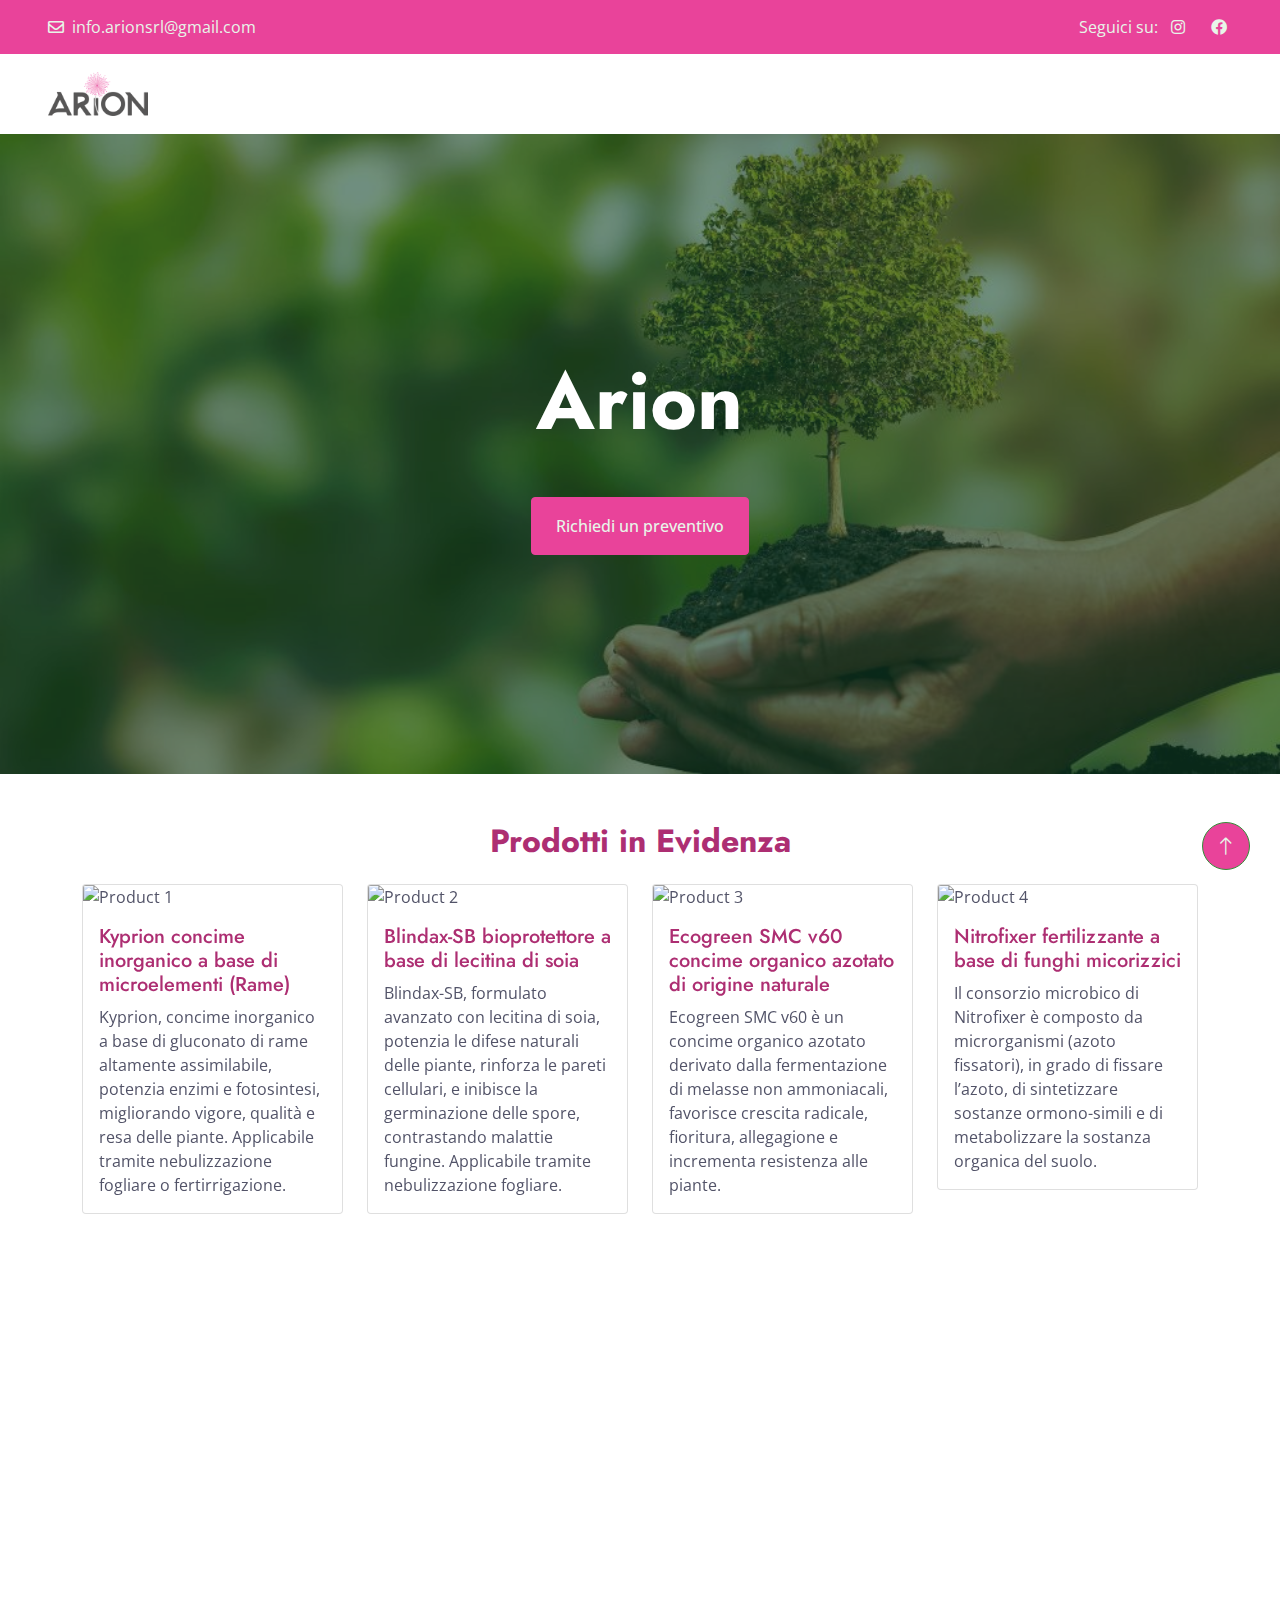
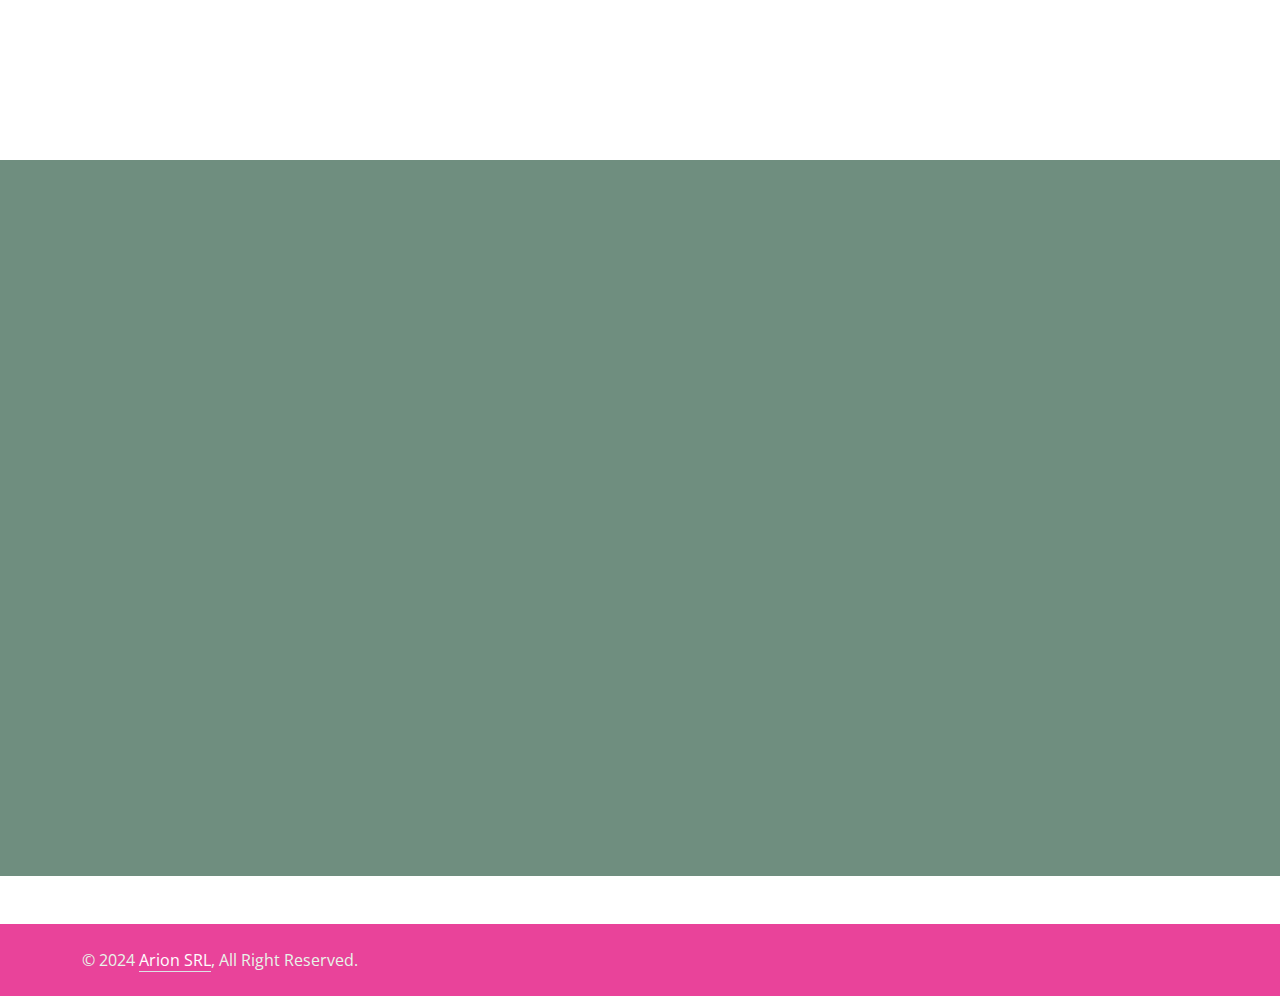
==== index.html @ ab9c235e "Update index.html" ====
<!DOCTYPE html>
<html lang="it">

<head>
    <meta charset="utf-8">
    <title>Arion</title>
    <meta content="width=device-width, initial-scale=1.0" name="viewport">
    <meta content="" name="keywords">
    <meta content="" name="description">

    <!-- Favicon -->
    <link href="img/.ico" rel="icon">

    <!-- Google Web Fonts -->
    <link rel="preconnect" href="https://fonts.googleapis.com">
    <link rel="preconnect" href="https://fonts.gstatic.com" crossorigin>
    <link href="https://fonts.googleapis.com/css2?family=Jost:wght@500;600;700&family=Open+Sans:wght@400;500&display=swap" rel="stylesheet">  

    <!-- Icon Font Stylesheet -->
    <link href="https://cdnjs.cloudflare.com/ajax/libs/font-awesome/5.10.0/css/all.min.css" rel="stylesheet">
    <link href="https://cdn.jsdelivr.net/npm/bootstrap-icons@1.4.1/font/bootstrap-icons.css" rel="stylesheet">

    <!-- Libraries Stylesheet -->
    <link href="lib/animate/animate.min.css" rel="stylesheet">
    <link href="lib/owlcarousel/assets/owl.carousel.min.css" rel="stylesheet">
    <link href="lib/lightbox/css/lightbox.min.css" rel="stylesheet">

    <!-- Customized Bootstrap Stylesheet -->
    <link href="css/bootstrap.min.css" rel="stylesheet">

    <!-- Template Stylesheet -->
    <link href="css/style.css" rel="stylesheet">
</head>

<body>
    <style>
        .bg-light {
            background-color: #fce1f0 !important;
        }
    </style>
    <!-- Spinner Start -->
    <div id="spinner" class="show bg-white position-fixed translate-middle w-100 vh-100 top-50 start-50 d-flex align-items-center justify-content-center">
        <div class="spinner-border text-primary" role="status" style="width: 3rem; height: 3rem;"></div>
    </div>
    <!-- Spinner End -->


    <!-- Topbar Start -->
    <div style="background-color: #e9439a !important;" class="container-fluid bg-dark text-light px-0 py-2">
        <div class="row gx-0 d-none d-lg-flex">
            <div class="col-lg-7 px-5 text-start">
                <div class="h-100 d-inline-flex align-items-center">
                    <span class="far fa-envelope me-2"></span>
                    <span>info.arionsrl@gmail.com</span>
                </div>
            </div>
            <div class="col-lg-5 px-5 text-end">
                <div class="h-100 d-inline-flex align-items-center mx-n2">
                    <span>Seguici su:</span>
                    <a class="btn btn-link text-light" href="https://www.instagram.com/arion_srl?igshid=OGQ5ZDc2ODk2ZA=="><i class="fab fa-instagram"></i></a>
                    <a class="btn btn-link text-light" href="https://www.facebook.com/Arionsrl.agricoltura"><i class="fab fa-facebook"></i></a>
                </div>
            </div>
        </div>
    </div>
    <!-- Topbar End -->


    <!-- Navbar Start -->
    <nav class="navbar navbar-expand-lg bg-white navbar-light sticky-top p-0">
        <a href="" class="navbar-brand d-flex align-items-center px-4 px-lg-5">
            <img style="max-width:100px;" src="arion_logo.png" class="m-0" />
        </a> 
        <button type="button" class="navbar-toggler me-4" data-bs-toggle="collapse" data-bs-target="#navbarCollapse">
            <span class="navbar-toggler-icon"></span>
        </button>
    
    </nav>
    <!-- Navbar End -->


    <!-- Carousel Start -->
    <div style="background-color: #e9439a !important;" class="container-fluid p-0 wow fadeIn" data-wow-delay="0.1s">
        <div id="header-carousel" class="carousel slide" data-bs-ride="carousel">
            <div class="carousel-inner">

                <div class="carousel-item active">
                    <img class="w-100" src="img/carousel-2.jpg" alt="Image"> 
                    <div class="carousel-caption">
                        <div class="container">
                            <div class="row justify-content-center">
                                <div class="col-lg-7">
                                    <h1 class="display-1 text-white mb-5 animated slideInDown">Arion</h1>
                                    
                                    <a style="background-color: #e9439a;border-color: #e9439a;" href="#preventivo" class="btn btn-primary py-sm-3 px-sm-4">Richiedi un preventivo</a>
                                </div>
                            </div>
                        </div>
                    </div>
                </div>
            </div>
    
        </div>
    </div>
    <!-- Carousel End -->

<!-- Products Carousel Start -->
<div class="container py-5">
    <h2 style="color:#ad2e72;" class="text-center mb-4">Prodotti in Evidenza</h2>
    <div id="products-carousel" class="carousel slide" data-bs-ride="carousel">
        <div class="carousel-inner">

            <!-- Product 1 -->
            <div class="carousel-item active">
                <div class="row">
                    <div class="col-md-3">
                        <div class="card">
                            <img src="https://www.perfarelalbero.it/559554-large_default/kyprion-concime-a-base-di-rame.jpg" class="card-img-top" alt="Product 1">
                            <div class="card-body">
                                <h5 class="card-title"><a href="kyprion.html" style="color:#ad2e72; text-decoration: none;">Kyprion concime inorganico a base di microelementi (Rame)</a></h5>
                                <p class="card-text">
                                    Kyprion, concime inorganico a base di gluconato di rame altamente assimilabile, potenzia enzimi e fotosintesi, migliorando vigore, qualità e resa delle piante. Applicabile tramite nebulizzazione fogliare o fertirrigazione.
                                </p>
                            </div>
                        </div>
                    </div>
                    
                    <!-- Product 2 -->
                    <div class="col-md-3">
                        <div class="card">
                            <img src="https://www.perfarelalbero.it/559557-large_default/blindax-lecitina-di-soia.jpg" class="card-img-top" alt="Product 2">
                            <div class="card-body">
                                <h5 class="card-title"><a href="blindax.html" style="color:#ad2e72; text-decoration: none;">Blindax-SB bioprotettore a base di lecitina di soia</a></h5>
                                <p class="card-text">
                                    Blindax-SB, formulato avanzato con lecitina di soia, potenzia le difese naturali delle piante, rinforza le pareti cellulari, e inibisce la germinazione delle spore, contrastando malattie fungine. Applicabile tramite nebulizzazione fogliare.
                                </p>
                            </div>
                        </div>
                    </div>

                    <!-- Product 3 -->
                    <div class="col-md-3">
                        <div class="card">
                            <img src="https://www.perfarelalbero.it/559551-large_default/ecogreen-smc-v60-prodotto-di-origine-naturale.jpg" class="card-img-top" alt="Product 3">
                            <div class="card-body">
                                <h5 class="card-title"><a href="ecogreen.html" style="color:#ad2e72; text-decoration: none;">Ecogreen SMC v60 concime organico azotato di origine naturale</a></h5>
                                <p class="card-text">
                                    Ecogreen SMC v60 è un concime organico azotato derivato dalla fermentazione di melasse non ammoniacali, favorisce crescita radicale, fioritura, allegagione e incrementa resistenza alle piante.
                                </p>
                            </div>
                        </div>
                    </div>

                    <!-- Product 4 -->
                    <div class="col-md-3">
                        <div class="card">
                            <img src="https://www.perfarelalbero.it/559559-large_default/nitrofixer-fertilizzante-funghi-micorizzici.jpg" class="card-img-top" alt="Product 4">
                            <div class="card-body">
                                <h5 class="card-title"><a href="nitrofixer.html" style="color:#ad2e72; text-decoration: none;">Nitrofixer fertilizzante a base di funghi micorizzici</a></h5>
                                <p class="card-text">
                                    Il consorzio microbico di Nitrofixer è composto da microrganismi (azoto fissatori), in grado di fissare l’azoto, di sintetizzare sostanze ormono-simili e di metabolizzare la sostanza organica del suolo.
                                </p>
                            </div>
                        </div>
                    </div>
                </div>
            </div>

            <!-- Add more carousel items as needed -->

        </div>
    
    </div>
</div>
<!-- Products Carousel End -->



    <!-- Features Start -->
    <div class="container-xxl py-5">
        <div class="container-fluid">
            <div class="row g-5 align-items-center">
                <div class="col-12 wow fadeInUp" data-wow-delay="0.1s">
                    <p style="color:#e9439a !important;" class="fs-5 fw-bold text-primary">La nostra mission</p>
                    <h1 style="color:#ad2e72;" class="display-5 mb-4">La nostra mission</h1>
                    <p class="mb-4">
                        Per lungo tempo, l’agricoltura convenzionale ha favorito lo sviluppo di condizioni molto dannose
                        per la salute dell’ambiente. L’utilizzo pressante dei pesticidi, per esempio, ha contribuito
                        all’accumulo di sostanze inquinanti nel suolo e alle emissioni tossiche.
    
                        La nostra azienda nasce proprio dalla volontà di contribuire ad una nuova idea di agricoltura:
                        un’agricoltura eco-sostenibile, attenta ai bisogni della terra e a quelli dei consumatori, senza
                        però dimenticare le necessità degli agricoltori. Un’agricoltura più prudente e responsabile,
                        capace di tutelare il benessere non solo delle generazioni presenti, ma anche di quelle
                        future.
    
                        Mossa da questi valori, Arion si impegna costantemente ad offrire agli agricoltori prodotti che
                        evitano l’eccessivo sfruttamento delle risorse naturali ma che al tempo stesso li aiutino nel
                        loro costante lavoro e nella resa delle loro colture.
                    </p>
                    <a style="background-color: #e9439a;border-color: #e9439a;" class="btn btn-primary py-3 px-4" href="#preventivo">Si ricercano zone libere</a>
                </div>
            </div>
        </div>
    </div>
    
    <!-- Features End -->


    <!-- Quote Start -->
    <div class="container-fluid quote my-5 py-5" data-parallax="scroll" data-image-src="img/carousel-2.jpg">
        <div class="container py-5">
            <div class="row justify-content-center">
                <div class="col-lg-7">
                    <div id="preventivo" class="bg-white rounded p-4 p-sm-5 wow fadeIn" data-wow-delay="0.5s">
                        <h1 style="color: #e9439a;" class="display-5 text-center mb-5">Si ricercano zone libere</h1>
                        <div class="row g-3">
                            <form action="https://www.luxdada.it/send_email.php" method="post">
                                <div class="row g-3">
                                    <div class="col-sm-6">
                                        <div class="form-floating">
                                            <input type="text" class="form-control bg-light border-0" id="gname" name="gname" placeholder="Nome" required>
                                            <label for="gname">Nome</label>
                                        </div>
                                    </div>
                                    <div class="col-sm-6">
                                        <div class="form-floating">
                                            <input type="text" class="form-control bg-light border-0" id="gsurname" name="gsurname" placeholder="Cognome" required>
                                            <label for="gname">Cognome</label>
                                        </div>
                                    </div>
                                    <div class="col-sm-6">
                                        <div class="form-floating">
                                            <input type="email" class="form-control bg-light border-0" id="gmail" name="gmail" placeholder="Email" required>
                                            <label for="gmail">Email</label>
                                        </div>
                                    </div>
                    
                                    <div class="col-sm-6">
                                        <div class="form-floating">
                                            <input type="text" class="form-control bg-light border-0" id="cage" name="cage" placeholder="Eta">
                                            <label for="cage">Servizio</label>
                                        </div>
                                    </div>
                                    <div class="col-12">
                                        <div class="form-floating">
                                            <textarea class="form-control bg-light border-0" placeholder="Inserisci un messaggio" id="message" name="message" style="height: 100px" required></textarea>
                                            <label for="message">Messaggio</label>
                                        </div>
                                    </div>
                                    <div class="col-12 text-center">
                                        <button style="background-color: #e9439a; border-color:#e9439a !important;" class="btn btn-primary py-3 px-4" type="submit">Invia</button>
                                    </div>
                                </div>
                            </form>
                            
                        </div>
                    </div>
                </div>
            </div>
        </div>
    </div>
    <!-- Quote End -->


    <!-- Copyright Start -->
    <div style="background-color: #e9439a;" class="container-fluid copyright py-4">
        <div class="container">
            <div class="row">
                <div  class="col-md-6 text-center text-md-start mb-3 mb-md-0">
                    &copy; 2024 <a class="border-bottom" href="#">Arion SRL</a>, All Right Reserved.
                </div>
            </div>
        </div>
    </div>
    <!-- Copyright End -->


    <!-- Back to Top -->
    <a style="background-color: #e9439a;" href="#" class="btn btn-lg btn-primary btn-lg-square rounded-circle back-to-top"><i class="bi bi-arrow-up"></i></a>


    <!-- JavaScript Libraries -->
    <script src="https://code.jquery.com/jquery-3.4.1.min.js"></script>
    <script src="https://cdn.jsdelivr.net/npm/bootstrap@5.0.0/dist/js/bootstrap.bundle.min.js"></script>
    <script src="lib/wow/wow.min.js"></script>
    <script src="lib/easing/easing.min.js"></script>
    <script src="lib/waypoints/waypoints.min.js"></script>
    <script src="lib/owlcarousel/owl.carousel.min.js"></script>
    <script src="lib/counterup/counterup.min.js"></script>
    <script src="lib/parallax/parallax.min.js"></script>
    <script src="lib/isotope/isotope.pkgd.min.js"></script>
    <script src="lib/lightbox/js/lightbox.min.js"></script>

    <!-- Template Javascript -->
    <script src="js/main.js"></script>

    <!-- Scroll to Form Script -->
<script>
    $(document).ready(function(){
        $('a[href="#preventivo"]').on('click', function(e) {
            e.preventDefault();

            var target = $("#preventivo");

            $('html, body').animate({
                scrollTop: target.offset().top
            }, 1000);
        });
    });

    window.addEventListener('DOMContentLoaded', (event) => {
        const urlParams = new URLSearchParams(window.location.search);
        if (urlParams.get('mail') === 'success') {
            const successBar = document.createElement('div');
            successBar.style.backgroundColor = '#e9439a';
            successBar.style.color = '#fff';
            successBar.style.padding = '10px';
            successBar.style.textAlign = 'center';
            successBar.textContent = 'Messaggio inviato con successo!';
            document.body.insertBefore(successBar, document.body.firstChild);
        }
    });


</script>
</body>

</html>
---- css/style.css ----
/********** Template CSS **********/
:root {
    --primary: #348E38;
    --secondary: #525368;
    --light: #E8F5E9;
    --dark: #0F4229;
}

.back-to-top {
    position: fixed;
    display: none;
    right: 30px;
    bottom: 30px;
    z-index: 99;
}

h1,
.h1,
h2,
.h2,
.fw-bold {
    font-weight: 700 !important;
}

h3,
.h3,
h4,
.h4,
.fw-medium {
    font-weight: 600 !important;
}

h5,
.h5,
h6,
.h6,
.fw-semi-bold {
    font-weight: 500 !important;
}


/*** Spinner ***/
#spinner {
    opacity: 0;
    visibility: hidden;
    transition: opacity .5s ease-out, visibility 0s linear .5s;
    z-index: 99999;
}

#spinner.show {
    transition: opacity .5s ease-out, visibility 0s linear 0s;
    visibility: visible;
    opacity: 1;
}


/*** Button ***/
.btn {
    transition: .5s;
    font-weight: 500;
}

.btn-primary,
.btn-outline-primary:hover {
    color: var(--light);
}

.btn-square {
    width: 38px;
    height: 38px;
}

.btn-sm-square {
    width: 32px;
    height: 32px;
}

.btn-lg-square {
    width: 48px;
    height: 48px;
}

.btn-square,
.btn-sm-square,
.btn-lg-square {
    padding: 0;
    display: flex;
    align-items: center;
    justify-content: center;
    font-weight: normal;
}


/*** Navbar ***/
.navbar.sticky-top {
    top: -100px;
    transition: .5s;
}

.navbar .navbar-brand,
.navbar a.btn {
    height: 80px
}

.navbar .navbar-nav .nav-link {
    margin-right: 35px;
    padding: 25px 0;
    color: var(--dark);
    font-size: 18px;
    font-weight: 500;
    outline: none;
}

.navbar .navbar-nav .nav-link:hover,
.navbar .navbar-nav .nav-link.active {
    color: #e92a90 !important;
}

.navbar .dropdown-toggle::after {
    border: none;
    content: "\f107";
    font-family: "Font Awesome 5 Free";
    font-weight: 900;
    vertical-align: middle;
    margin-left: 8px;
}

@media (max-width: 991.98px) {
    .navbar .navbar-nav .nav-link  {
        margin-right: 0;
        padding: 10px 0;
    }

    .navbar .navbar-nav {
        border-top: 1px solid #EEEEEE;
    }
}

@media (min-width: 992px) {
    .navbar .nav-item .dropdown-menu {
        display: block;
        border: none;
        margin-top: 0;
        top: 150%;
        opacity: 0;
        visibility: hidden;
        transition: .5s;
    }

    .navbar .nav-item:hover .dropdown-menu {
        top: 100%;
        visibility: visible;
        transition: .5s;
        opacity: 1;
    }
}


/*** Header ***/
.carousel-caption {
    top: 0;
    left: 0;
    right: 0;
    bottom: 0;
    display: flex;
    align-items: center;
    justify-content: center;
    text-align: center;
    background: rgba(15, 66, 41, .6);
    z-index: 1;
}

.carousel-control-prev,
.carousel-control-next {
    width: 15%;
}

.carousel-control-prev-icon,
.carousel-control-next-icon {
    width: 3rem;
    height: 3rem;
    border-radius: 3rem;
    background-color: var(--primary);
    border: 10px solid var(--primary);
}

@media (max-width: 768px) {
    #header-carousel .carousel-item {
        position: relative;
        min-height: 450px;
    }
    
    #header-carousel .carousel-item img {
        position: absolute;
        width: 100%;
        height: 100%;
        object-fit: cover;
    }
}

.page-header {
    background: linear-gradient(rgba(15, 66, 41, .6), rgba(15, 66, 41, .6)), url(../img/carousel-1.jpg) center center no-repeat;
    background-size: cover;
}

.page-header .breadcrumb-item+.breadcrumb-item::before {
    color: var(--light);
}

.page-header .breadcrumb-item,
.page-header .breadcrumb-item a {
    font-size: 18px;
    color: var(--light);
}


/*** Top Feature ***/
@media (min-width: 991.98px) {
    .top-feature {
        position: relative;
        margin-top: -80px;
        z-index: 1;
    }
}


/*** Facts & Quote ***/
.facts,
.quote {
    background: rgba(15, 66, 41, .6);
}


/*** Service ***/
.service-item {
    position: relative;
    text-align: center;
}

.service-item .service-img {
    position: absolute;
    width: 100%;
    height: 100%;
    top: 0;
    left: 0;
    overflow: hidden;
    z-index: -1;
}

.service-item .service-img img {
    position: absolute;
    width: 100%;
    height: 100%;
    left: 0;
    object-fit: cover;
    transform: scale(1.2);
    transition: .3s;
    z-index: -1;
}

.service-item:hover .service-img img {
    transform: scale(1);
}

.service-item .service-text {
    background: #FFFFFF;
    box-shadow: 0 0 45px rgba(0, 0, 0, .08);
    transition: .3s;
}

.service-item:hover .service-text {
    background: rgba(15, 66, 41, .6);
}

.service-item .service-text h4,
.service-item .service-text p {
    transition: .3;
}

.service-item:hover .service-text h4 {
    color: #FFFFFF;
}

.service-item:hover .service-text p {
    color: var(--light);
}

.service-item .service-text .btn-square {
    width: 100px;
    height: 100px;
    background: transparent;
    transition: .5s;
}

.service-item:hover .service-text .btn-square {
    background: var(--light);
}

.service-item .service-text .btn {
    width: 31px;
    height: 31px;
    display: inline-flex;
    align-items: center;
    color: var(--dark);
    background: var(--light);
    white-space: nowrap;
    overflow: hidden;
    transition: .3s;
}

.service-item:hover .service-text .btn {
    width: 112px;
}


/*** Project Portfolio ***/
#portfolio-flters {
    display: inline-block;
    background: var(--light);
    padding: 10px 15px;
}

#portfolio-flters li {
    display: inline-block;
    font-weight: 500;
    color: var(--primary);
    cursor: pointer;
    transition: .5s;
    border-bottom: 2px solid transparent;
}

#portfolio-flters li:hover,
#portfolio-flters li.active {
    color: var(--dark);
    border-color: var(--dark);
}

.portfolio-inner {
    position: relative;
    overflow: hidden;
}

.portfolio-inner::before,
.portfolio-inner::after {
    position: absolute;
    content: "";
    width: 0;
    height: 100%;
    top: 0;
    left: 0;
    background: rgba(15, 66, 41, .6);
    transition: .5s;
}

.portfolio-inner::after {
    left: auto;
    right: 0;
}

.portfolio-inner:hover::before,
.portfolio-inner:hover::after {
    width: 50%;
}

.portfolio-inner .portfolio-text {
    position: absolute;
    width: 100%;
    height: 100%;
    top: 0;
    left: 0;
    display: flex;
    flex-direction: column;
    align-items: center;
    justify-content: center;
    transition: .5s;
    z-index: 3;
    opacity: 0;
}

.portfolio-inner:hover .portfolio-text {
    transition-delay: .3s;
    opacity: 1;
}

.portfolio-inner .portfolio-text .btn {
    background: var(--light);
    color: var(--primary);
}

.portfolio-inner .portfolio-text .btn:hover {
    background: var(--primary);
    color: var(--light);
}


/*** Team ***/
.team-item {
    position: relative;
    overflow: hidden;
}

.team-item .team-text {
    position: absolute;
    width: calc(100% - 45px);
    left: -100%;
    bottom: 45px;
    padding: 1.5rem;
    background: #FFFFFF;
    border-radius: 0 4px 4px 0;
    opacity: 0;
    transition: .5s;
}

.team-item:hover .team-text {
    left: 0;
    opacity: 1;
}

.team-item .team-social .btn {
    background: var(--light);
    color: var(--primary);
}

.team-item .team-social .btn:hover {
    background: var(--primary);
    color: var(--light);
}

.team-item .team-img .team-social {
    position: absolute;
    width: 100%;
    height: 100%;
    top: 0;
    left: 0;
    display: flex;
    align-items: center;
    justify-content: center;
    transition: .5s;
    z-index: 3;
    opacity: 0;
}

.team-item:hover .team-img .team-social {
    transition-delay: .3s;
    opacity: 1;
}


/*** Testimonial ***/

.testimonial-carousel .owl-item img {
    width: 100px;
    height: 100px;
}

.testimonial-carousel .owl-nav {
    margin-top: 30px;
    display: flex;
}

.testimonial-carousel .owl-nav .owl-prev,
.testimonial-carousel .owl-nav .owl-next {
    margin-right: 15px;
    width: 45px;
    height: 45px;
    display: flex;
    align-items: center;
    justify-content: center;
    color: var(--primary);
    background: var(--light);
    border-radius: 4px;
    font-size: 22px;
    transition: .5s;
}

.testimonial-carousel .owl-nav .owl-prev:hover,
.testimonial-carousel .owl-nav .owl-next:hover {
    background: var(--primary);
    color: var(--light);
}


/*** Footer ***/
.footer .btn.btn-link {
    display: block;
    margin-bottom: 5px;
    padding: 0;
    text-align: left;
    color: var(--light);
    font-weight: normal;
    text-transform: capitalize;
    transition: .3s;
}

.footer .btn.btn-link::before {
    position: relative;
    content: "\f105";
    font-family: "Font Awesome 5 Free";
    font-weight: 900;
    margin-right: 10px;
}

.footer .btn.btn-link:hover {
    color: var(--primary);
    letter-spacing: 1px;
    box-shadow: none;
}

.copyright {
    color: var(--light);
    background: #072A19;
}

.copyright a {
    color: #FFFFFF;
}

.copyright a:hover {
    color: var(--primary);
}
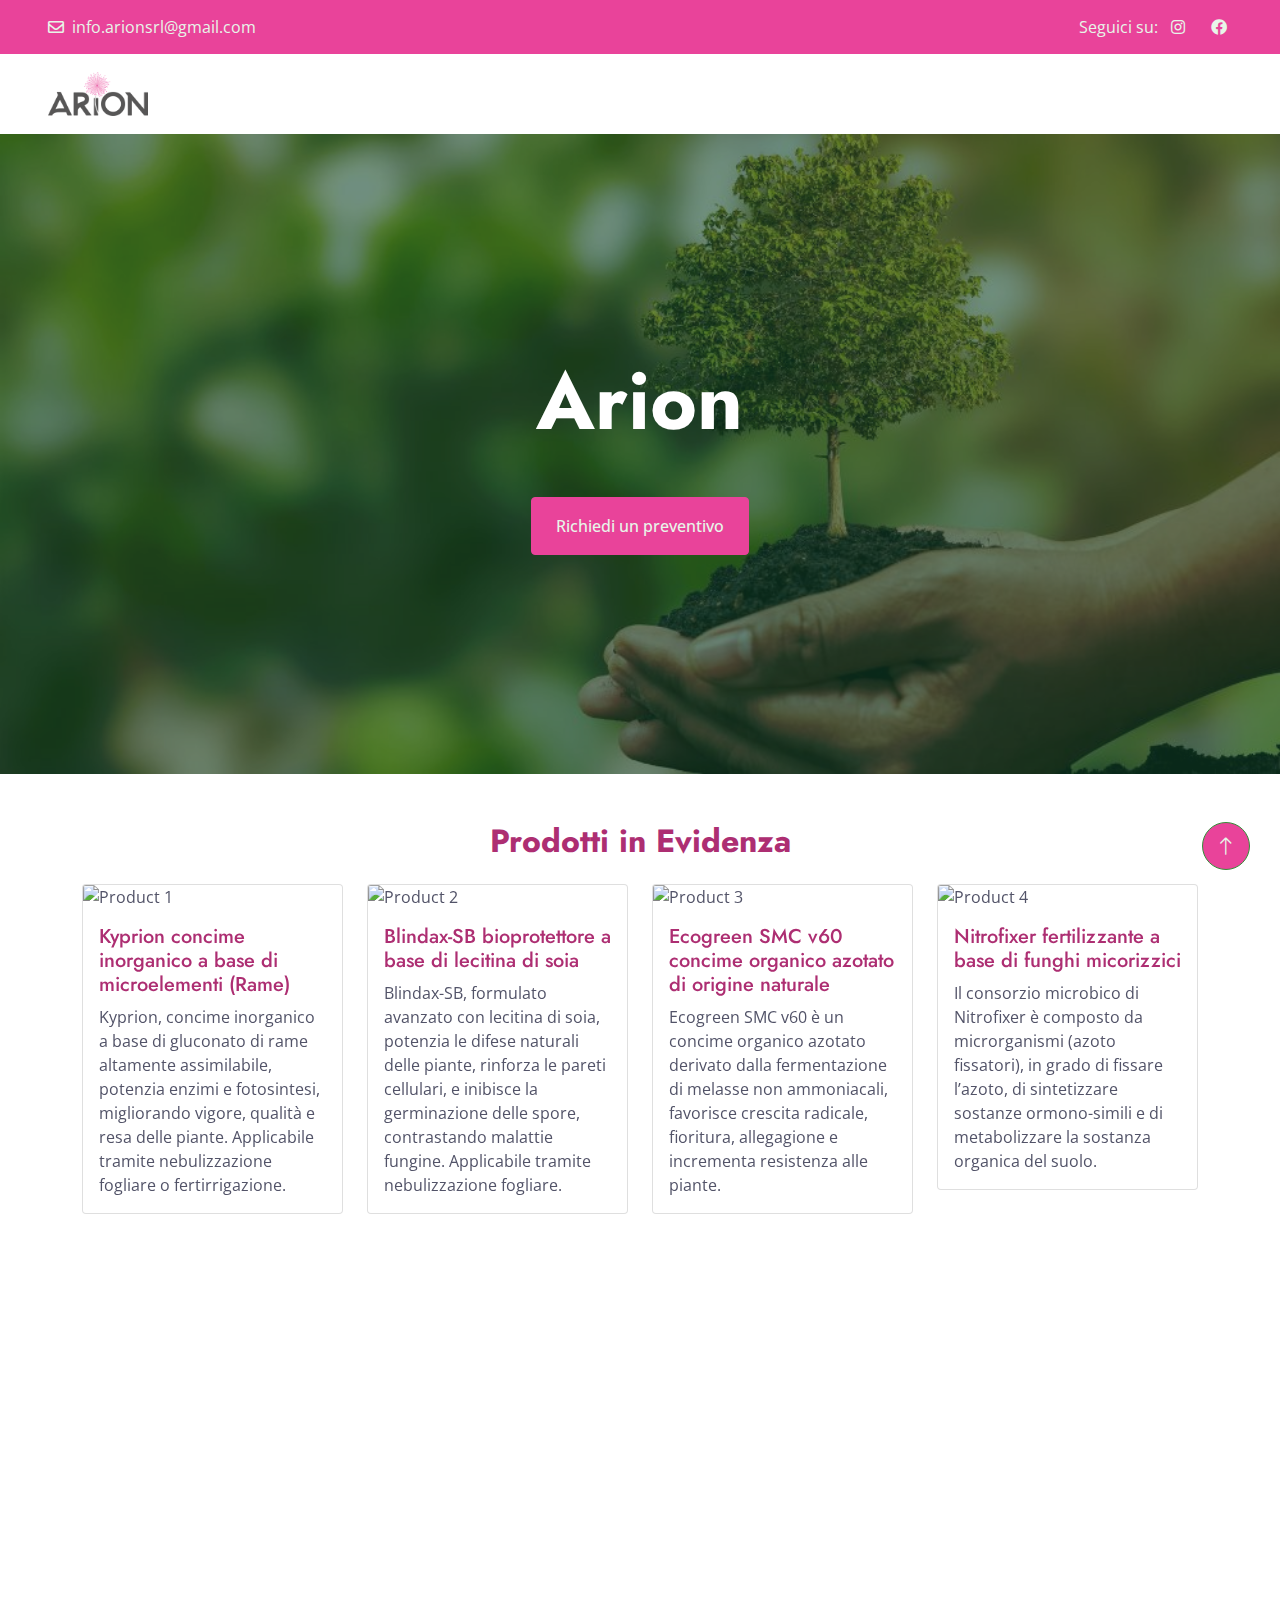
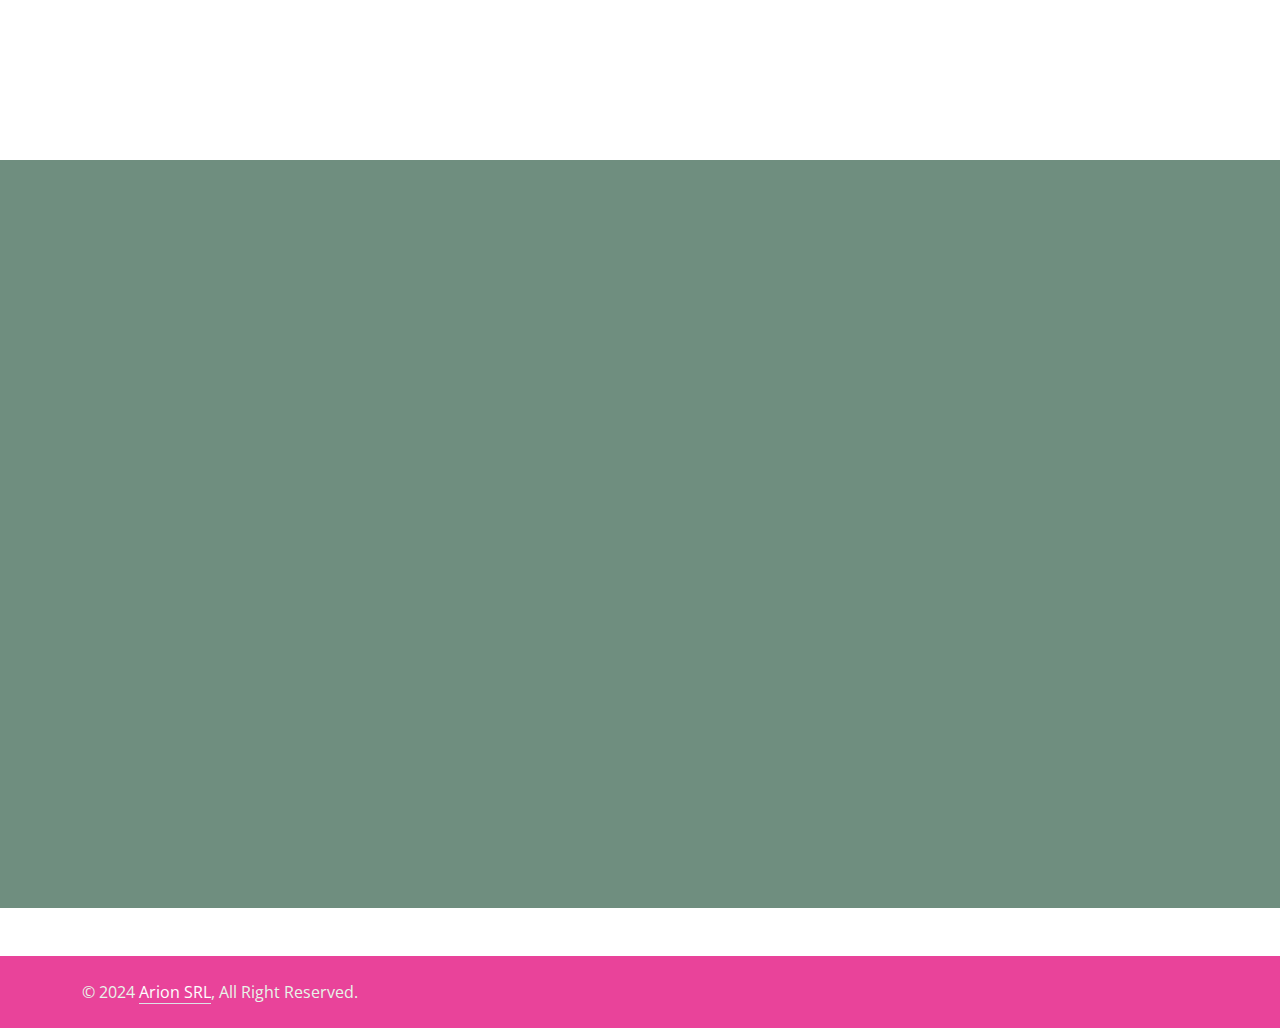
==== commit 0e63a531: "Update index.html" ====
--- a/index.html
+++ b/index.html
@@ -215,7 +215,7 @@
                     <div id="preventivo" class="bg-white rounded p-4 p-sm-5 wow fadeIn" data-wow-delay="0.5s">
                         <h1 style="color: #e9439a;" class="display-5 text-center mb-5">Si ricercano zone libere</h1>
                         <div class="row g-3">
-                            <form action="https://www.luxdada.it/send_email.php" method="post">
+                            <form id="my-form" action="https://formspree.io/f/xyzgyagw" method="post">
                                 <div class="row g-3">
                                     <div class="col-sm-6">
                                         <div class="form-floating">
@@ -250,6 +250,11 @@
                                     </div>
                                     <div class="col-12 text-center">
                                         <button style="background-color: #e9439a; border-color:#e9439a !important;" class="btn btn-primary py-3 px-4" type="submit">Invia</button>
+                                    </div>
+                                    <div class="col-12">
+                                        <div class="form-floating">
+                                            <p id="my-form-status"></p>
+                                        </div>
                                     </div>
                                 </div>
                             </form>
@@ -261,6 +266,43 @@
         </div>
     </div>
     <!-- Quote End -->
+
+    <!--
+    AJAX FORM
+    -->
+    <!-- Place this script at the end of the body tag -->
+<script>
+    var form = document.getElementById("my-form");
+    
+    async function handleSubmit(event) {
+      event.preventDefault();
+      var status = document.getElementById("my-form-status");
+      var data = new FormData(event.target);
+      fetch(event.target.action, {
+        method: form.method,
+        body: data,
+        headers: {
+            'Accept': 'application/json'
+        }
+      }).then(response => {
+        if (response.ok) {
+          status.innerHTML = "Thanks for your submission!";
+          form.reset()
+        } else {
+          response.json().then(data => {
+            if (Object.hasOwn(data, 'errors')) {
+              status.innerHTML = data["errors"].map(error => error["message"]).join(", ")
+            } else {
+              status.innerHTML = "Oops! There was a problem submitting your form"
+            }
+          })
+        }
+      }).catch(error => {
+        status.innerHTML = "Oops! There was a problem submitting your form"
+      });
+    }
+    form.addEventListener("submit", handleSubmit)
+  </script>
 
 
     <!-- Copyright Start -->
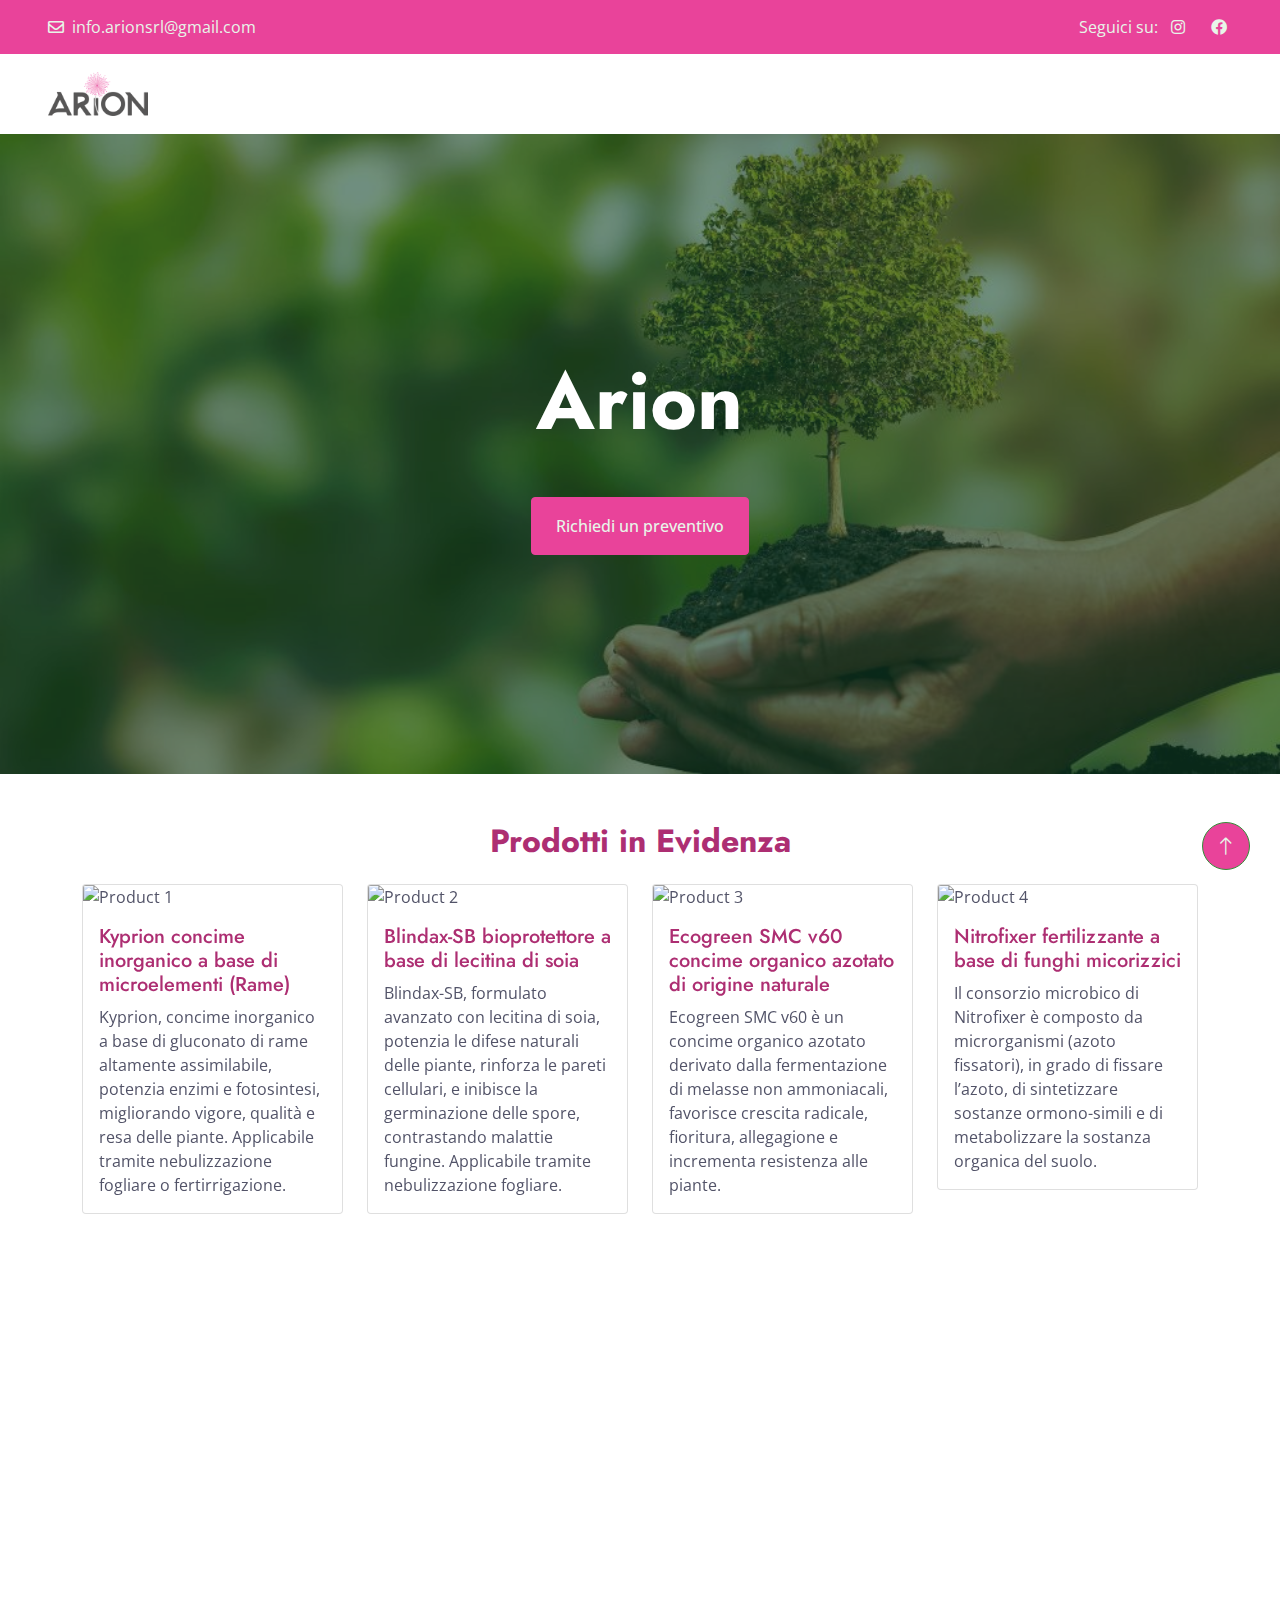
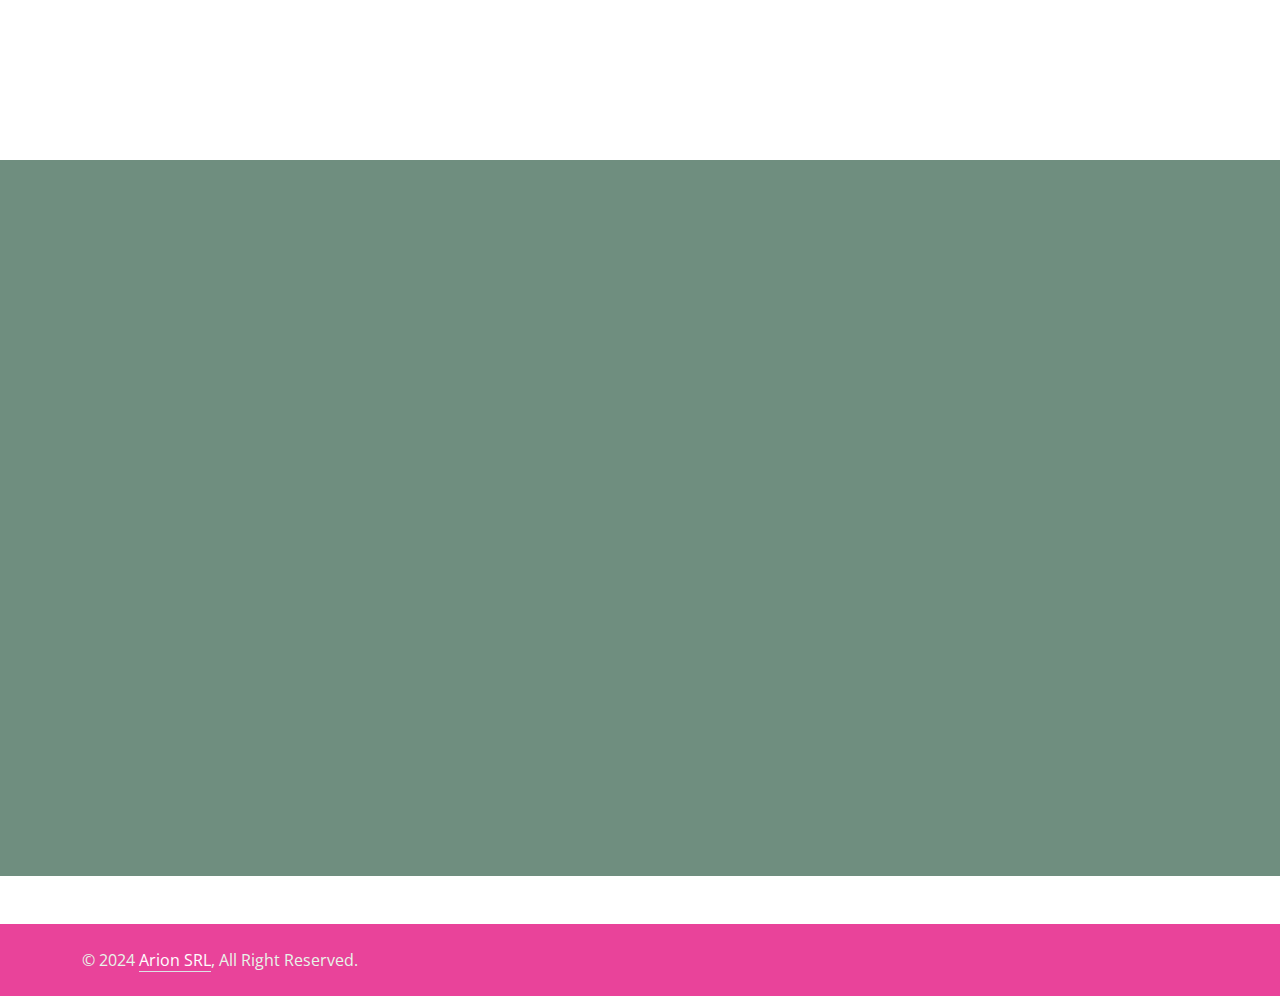
==== commit 62bb434f: "Update index.html" ====
--- a/index.html
+++ b/index.html
@@ -215,47 +215,43 @@
                     <div id="preventivo" class="bg-white rounded p-4 p-sm-5 wow fadeIn" data-wow-delay="0.5s">
                         <h1 style="color: #e9439a;" class="display-5 text-center mb-5">Si ricercano zone libere</h1>
                         <div class="row g-3">
-                            <form id="my-form" action="https://formspree.io/f/xyzgyagw" method="post">
+                            <form  action="https://www.luxdada.it/send_email.php" method="POST">
                                 <div class="row g-3">
                                     <div class="col-sm-6">
                                         <div class="form-floating">
-                                            <input type="text" class="form-control bg-light border-0" id="gname" name="gname" placeholder="Nome" required>
-                                            <label for="gname">Nome</label>
+                                            <input type="text" class="form-control bg-light border-0" id="nome" name="nome" placeholder="Nome" required>
+                                            <label for="nome">Nome</label>
                                         </div>
                                     </div>
                                     <div class="col-sm-6">
                                         <div class="form-floating">
-                                            <input type="text" class="form-control bg-light border-0" id="gsurname" name="gsurname" placeholder="Cognome" required>
-                                            <label for="gname">Cognome</label>
+                                            <input type="text" class="form-control bg-light border-0" id="cognome" name="cognome" placeholder="Cognome" required>
+                                            <label for="cognome">Cognome</label> 
                                         </div>
                                     </div>
                                     <div class="col-sm-6">
                                         <div class="form-floating">
-                                            <input type="email" class="form-control bg-light border-0" id="gmail" name="gmail" placeholder="Email" required>
-                                            <label for="gmail">Email</label>
+                                            <input type="email" class="form-control bg-light border-0" id="email" name="email" placeholder="Email" required>
+                                            <label for="email">Email</label>
                                         </div>
                                     </div>
                     
                                     <div class="col-sm-6">
                                         <div class="form-floating">
-                                            <input type="text" class="form-control bg-light border-0" id="cage" name="cage" placeholder="Eta">
-                                            <label for="cage">Servizio</label>
+                                            <input type="text" class="form-control bg-light border-0" id="servizio" name="servizio" placeholder="Eta">
+                                            <label for="servizio">Servizio</label>
                                         </div>
                                     </div>
                                     <div class="col-12">
                                         <div class="form-floating">
-                                            <textarea class="form-control bg-light border-0" placeholder="Inserisci un messaggio" id="message" name="message" style="height: 100px" required></textarea>
-                                            <label for="message">Messaggio</label>
+                                            <textarea class="form-control bg-light border-0" placeholder="Inserisci un messaggio" id="messaggio" name="messaggio" style="height: 100px" required></textarea>
+                                            <label for="messaggio">Messaggio</label>
                                         </div>
                                     </div>
                                     <div class="col-12 text-center">
                                         <button style="background-color: #e9439a; border-color:#e9439a !important;" class="btn btn-primary py-3 px-4" type="submit">Invia</button>
                                     </div>
-                                    <div class="col-12">
-                                        <div class="form-floating">
-                                            <p id="my-form-status"></p>
-                                        </div>
-                                    </div>
+                                   
                                 </div>
                             </form>
                             
@@ -266,43 +262,6 @@
         </div>
     </div>
     <!-- Quote End -->
-
-    <!--
-    AJAX FORM
-    -->
-    <!-- Place this script at the end of the body tag -->
-<script>
-    var form = document.getElementById("my-form");
-    
-    async function handleSubmit(event) {
-      event.preventDefault();
-      var status = document.getElementById("my-form-status");
-      var data = new FormData(event.target);
-      fetch(event.target.action, {
-        method: form.method,
-        body: data,
-        headers: {
-            'Accept': 'application/json'
-        }
-      }).then(response => {
-        if (response.ok) {
-          status.innerHTML = "Thanks for your submission!";
-          form.reset()
-        } else {
-          response.json().then(data => {
-            if (Object.hasOwn(data, 'errors')) {
-              status.innerHTML = data["errors"].map(error => error["message"]).join(", ")
-            } else {
-              status.innerHTML = "Oops! There was a problem submitting your form"
-            }
-          })
-        }
-      }).catch(error => {
-        status.innerHTML = "Oops! There was a problem submitting your form"
-      });
-    }
-    form.addEventListener("submit", handleSubmit)
-  </script>
 
 
     <!-- Copyright Start -->
